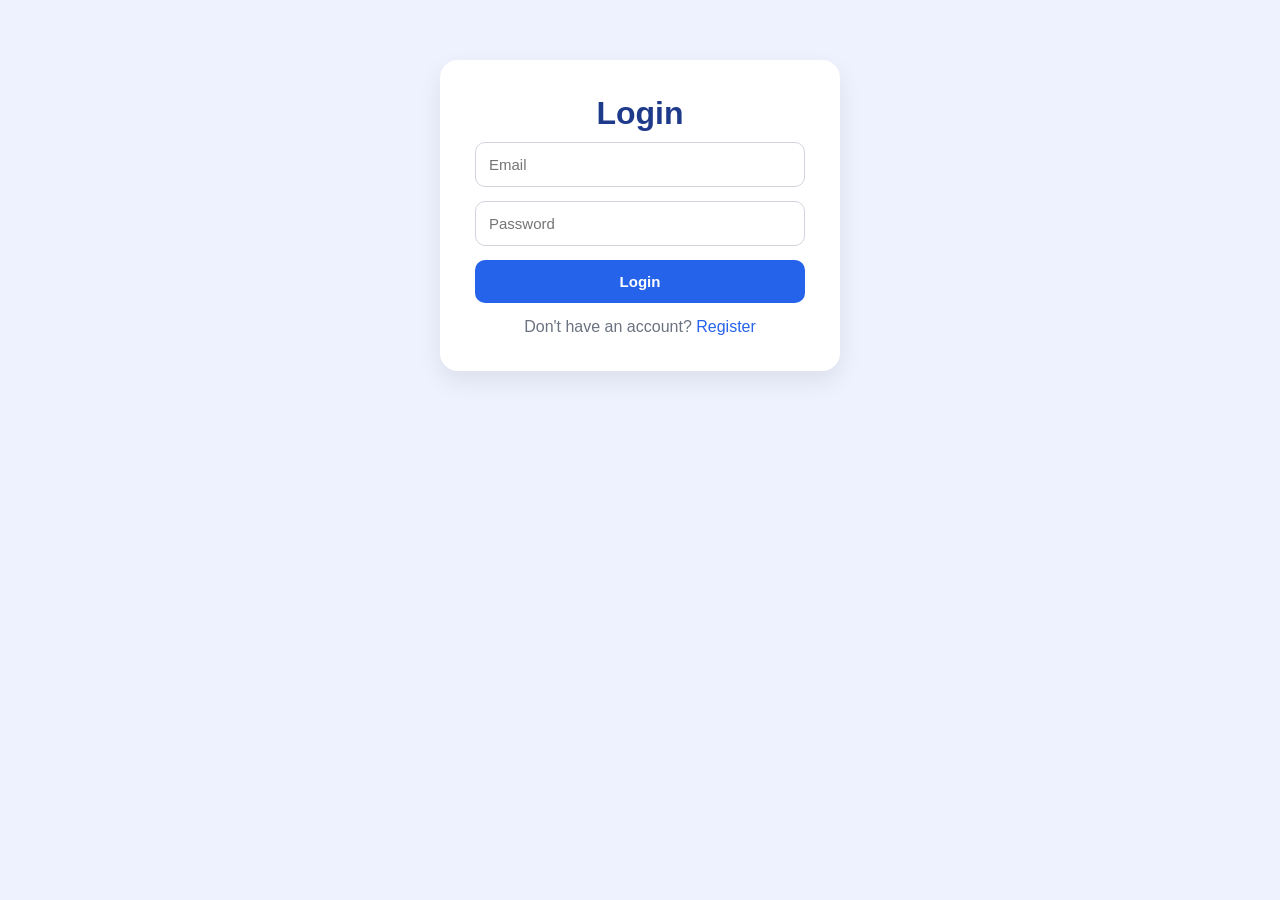
==== dashboard.html @ ea1b263c "Initial commit" ====
<!DOCTYPE html>
<html lang="en">
<head>
  <meta charset="UTF-8">
  <meta name="viewport" content="width=device-width, initial-scale=1.0">
  <title>Dashboard</title>
  <link rel="stylesheet" href="style.css">
</head>
<body>

  <div class="dashboard">

    <div class="topbar">

      <h1>Task Manager</h1>

      <button id="logoutBtn">Logout</button>

    </div>
    <div class="stats">

  <div class="stat-box">
    <h2 id="totalTasks">0</h2>
    <p>Total</p>
  </div>

  <div class="stat-box">
    <h2 id="completedTasks">0</h2>
    <p>Completed</p>
  </div>

  <div class="stat-box">
    <h2 id="pendingTasks">0</h2>
    <p>Pending</p>
  </div>

</div>

    <form id="taskForm">

      <input type="text" id="taskTitle" placeholder="Task title" required>

      <input type="text" id="taskDescription" placeholder="Task description">

      <input type="date" id="taskDate">

      <button type="submit">Add Task</button>

    </form>

    <div id="taskList"></div>

  </div>

  <script src="script.js"></script>

</body>
</html>
---- style.css ----
* {
  margin: 0;
  padding: 0;
  box-sizing: border-box;
}

body {
  font-family: Arial, sans-serif;
  background: #eef2ff;
  color: #1f2937;
}


/* =========================
   HOME / LOGIN / REGISTER
========================= */

.container,
.home-container {
  width: 90%;
  max-width: 400px;
  background: white;
  padding: 35px;
  border-radius: 18px;
  box-shadow: 0 10px 25px rgba(0,0,0,0.08);
  margin: 60px auto;
}

.container h1,
.home-container h1 {
  text-align: center;
  margin-bottom: 10px;
  color: #1e3a8a;
}

.home-container p {
  text-align: center;
  color: #6b7280;
  margin-bottom: 25px;
  line-height: 1.5;
}

form {
  display: flex;
  flex-direction: column;
  gap: 14px;
}

input {
  padding: 13px;
  border: 1px solid #d1d5db;
  border-radius: 10px;
  outline: none;
  font-size: 15px;
  transition: 0.2s;
}

input:focus {
  border-color: #2563eb;
  box-shadow: 0 0 0 3px rgba(37,99,235,0.15);
}

button {
  padding: 13px;
  border: none;
  border-radius: 10px;
  background: #2563eb;
  color: white;
  font-size: 15px;
  cursor: pointer;
  transition: 0.2s;
  font-weight: 600;
}

button:hover {
  transform: translateY(-1px);
  background: #1d4ed8;
}

button:disabled {
  opacity: 0.6;
  cursor: not-allowed;
}

.home-buttons {
  display: flex;
  gap: 12px;
  margin-top: 20px;
}

.home-buttons a {
  flex: 1;
}

.home-buttons button {
  width: 100%;
}

.login-btn {
  background: #16a34a;
}

.login-btn:hover {
  background: #15803d;
}

p {
  margin-top: 15px;
  text-align: center;
  color: #6b7280;
}

a {
  color: #2563eb;
  text-decoration: none;
}


/* =========================
   DASHBOARD
========================= */

.dashboard {
  width: 95%;
  max-width: 900px;
  margin: 40px auto;
}

.topbar {
  display: flex;
  justify-content: space-between;
  align-items: center;
  margin-bottom: 25px;
}

.topbar h1 {
  color: #1e3a8a;
  font-size: 32px;
}

#logoutBtn {
  background: crimson;
}

#logoutBtn:hover {
  background: #b91c1c;
}


/* =========================
   STATS
========================= */

.stats {
  display: grid;
  grid-template-columns: repeat(3, 1fr);
  gap: 18px;
  margin-bottom: 25px;
}

.stat-box {
  background: white;
  padding: 25px;
  border-radius: 16px;
  text-align: center;
  box-shadow: 0 8px 20px rgba(0,0,0,0.06);
}

.stat-box h2 {
  font-size: 32px;
  color: #2563eb;
  margin-bottom: 8px;
}

.stat-box p {
  margin: 0;
  color: #6b7280;
}


/* =========================
   TASK FORM
========================= */

#taskForm {
  background: white;
  padding: 25px;
  border-radius: 16px;
  margin-bottom: 25px;
  box-shadow: 0 8px 20px rgba(0,0,0,0.06);
}


/* =========================
   TASK LIST
========================= */

#taskList {
  display: flex;
  flex-direction: column;
  gap: 18px;
}

.task-card {
  background: white;
  padding: 20px;
  border-radius: 16px;
  box-shadow: 0 8px 20px rgba(0,0,0,0.06);
  transition: 0.2s;
}

.task-card:hover {
  transform: translateY(-3px);
}

.task-card.completed {
  border-left: 6px solid #16a34a;
}

.task-card h3 {
  margin-bottom: 10px;
  color: #111827;
}

.task-card p {
  text-align: left;
  margin: 6px 0;
  color: #4b5563;
}


/* =========================
   TASK BUTTONS
========================= */

.task-buttons {
  display: flex;
  gap: 10px;
  margin-top: 15px;
}

.task-buttons button {
  flex: 1;
}

.delete-btn {
  background: crimson;
}

.delete-btn:hover {
  background: #b91c1c;
}


/* =========================
   MOBILE
========================= */

@media (max-width: 700px) {

  .stats {
    grid-template-columns: 1fr;
  }

  .topbar {
    flex-direction: column;
    gap: 15px;
    text-align: center;
  }

  .task-buttons {
    flex-direction: column;
  }

  .topbar h1 {
    font-size: 26px;
  }

}
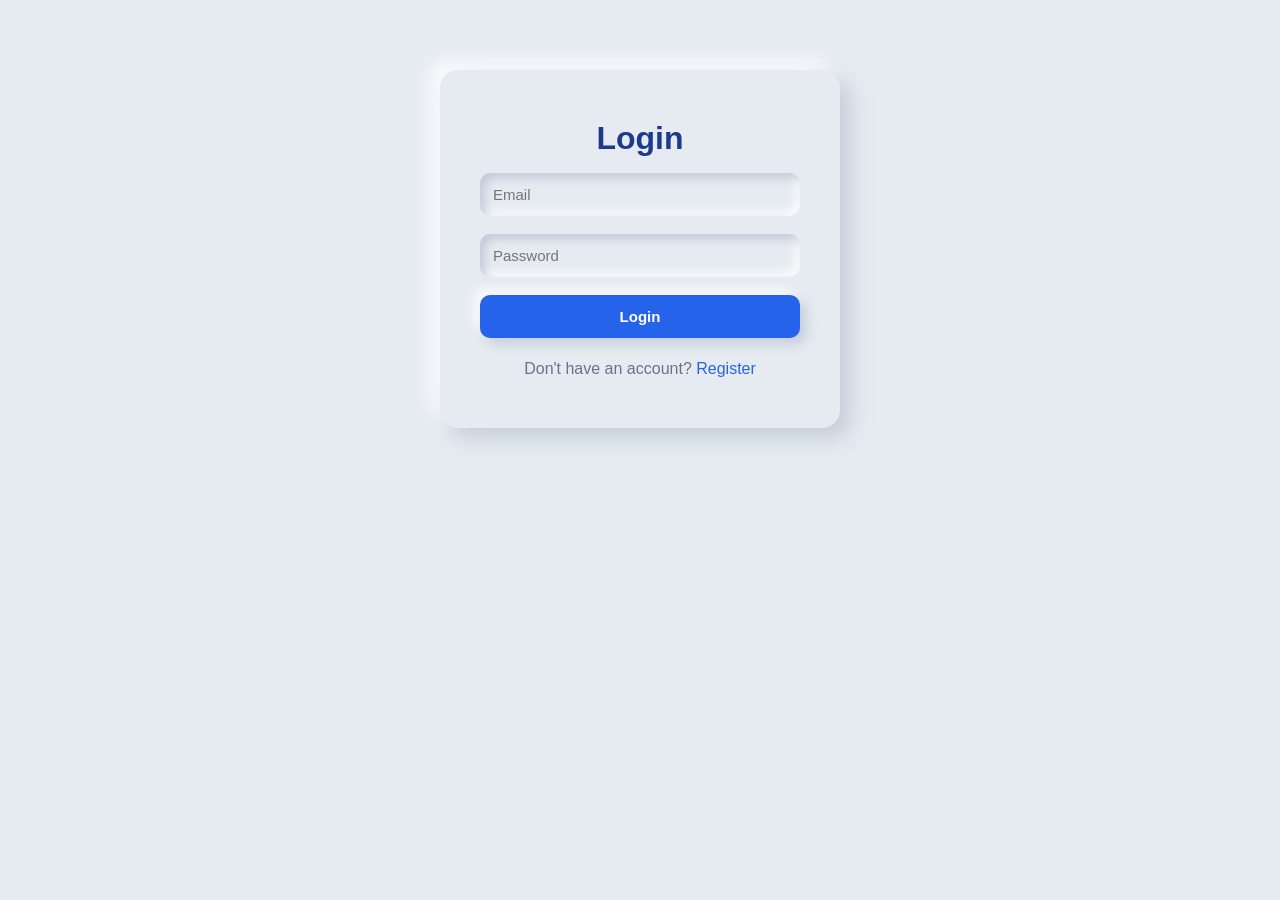
==== commit 9f45c968: "added UI changes and profile" ====
--- a/dashboard.html
+++ b/dashboard.html
@@ -14,7 +14,15 @@
 
       <h1>Task Manager</h1>
 
-      <button id="logoutBtn">Logout</button>
+      <div class="topbar-right">
+
+        <span class="user-name" id="userName"></span>
+
+        <a href="profile.html" class="profile-link">Profile</a>
+
+        <button id="logoutBtn">Logout</button>
+
+      </div>
 
     </div>
     <div class="stats">
@@ -36,6 +44,28 @@
 
 </div>
 
+    <div class="insights">
+
+      <div class="ring-box">
+
+        <div class="ring" id="completionRing">
+          <span id="ringPercent">0%</span>
+        </div>
+
+        <p>Completion</p>
+
+      </div>
+
+      <div class="activity-box">
+
+        <h3>Last 7 days</h3>
+
+        <div class="bars" id="activityBars"></div>
+
+      </div>
+
+    </div>
+
     <form id="taskForm">
 
       <input type="text" id="taskTitle" placeholder="Task title" required>
@@ -48,7 +78,69 @@
 
     </form>
 
+    <div class="toolbar">
+
+      <input type="search" id="taskSearch" placeholder="Search tasks...">
+
+      <select id="taskFilter">
+        <option value="all">All status</option>
+        <option value="Pending">Pending</option>
+        <option value="Completed">Completed</option>
+      </select>
+
+      <select id="taskSort">
+        <option value="newest">Newest first</option>
+        <option value="oldest">Oldest first</option>
+        <option value="due">Due date</option>
+        <option value="title">Title A-Z</option>
+      </select>
+
+    </div>
+
     <div id="taskList"></div>
+
+    <button type="button" id="loadMoreBtn" class="load-more" hidden>
+      Load more
+    </button>
+
+  </div>
+
+  <div class="modal-overlay" id="editModal">
+
+    <div class="modal" role="dialog" aria-modal="true" aria-labelledby="editModalTitle">
+
+      <div class="modal-header">
+
+        <h2 id="editModalTitle">Edit Task</h2>
+
+        <button type="button" class="modal-close" id="modalClose">&times;</button>
+
+      </div>
+
+      <form id="editTaskForm">
+
+        <input type="text" id="editTitle" placeholder="Task title" required>
+
+        <input type="text" id="editDescription" placeholder="Task description">
+
+        <select id="editStatus">
+          <option value="Pending">Pending</option>
+          <option value="Completed">Completed</option>
+        </select>
+
+        <input type="date" id="editDate">
+
+        <div class="modal-buttons">
+
+          <button type="button" class="cancel-btn" id="modalCancel">Cancel</button>
+
+          <button type="submit">Save Changes</button>
+
+        </div>
+
+      </form>
+
+    </div>
 
   </div>
 
--- a/style.css
+++ b/style.css
@@ -4,10 +4,36 @@
   box-sizing: border-box;
 }
 
+:root {
+  --bg: #e6ebf1;
+  --card: #e6ebf1;
+  --text: #2b3648;
+  --text-muted: #64748b;
+  --heading: #1e3a8a;
+  --title: #1f2937;
+  --primary: #2563eb;
+  --primary-hover: #1d4ed8;
+  --danger: #e11d48;
+  --danger-hover: #be123c;
+  --success: #16a34a;
+  --card-shadow: 10px 10px 20px rgba(163, 177, 198, 0.5),
+    -10px -10px 20px rgba(255, 255, 255, 0.9);
+  --neu-sm: 6px 6px 12px rgba(163, 177, 198, 0.5),
+    -6px -6px 12px rgba(255, 255, 255, 0.85);
+  --neu-inset: inset 5px 5px 10px rgba(163, 177, 198, 0.55),
+    inset -5px -5px 10px rgba(255, 255, 255, 0.85);
+  --loader-overlay: rgba(230, 235, 241, 0.88);
+  --spinner-track: #d3dae4;
+  --skeleton: rgba(163, 177, 198, 0.45);
+  --skeleton-hi: rgba(255, 255, 255, 0.8);
+  --focus-ring: rgba(37, 99, 235, 0.25);
+  --hover-soft: #dde3ea;
+}
+
 body {
   font-family: Arial, sans-serif;
-  background: #eef2ff;
-  color: #1f2937;
+  background: var(--bg);
+  color: var(--text);
 }
 
 
@@ -19,62 +45,70 @@
 .home-container {
   width: 90%;
   max-width: 400px;
-  background: white;
-  padding: 35px;
+  background: var(--card);
+  padding: 50px 40px;
   border-radius: 18px;
-  box-shadow: 0 10px 25px rgba(0,0,0,0.08);
-  margin: 60px auto;
+  box-shadow: var(--card-shadow);
+  margin: 70px auto;
 }
 
 .container h1,
 .home-container h1 {
   text-align: center;
-  margin-bottom: 10px;
-  color: #1e3a8a;
+  margin-bottom: 16px;
+  color: var(--heading);
 }
 
 .home-container p {
   text-align: center;
-  color: #6b7280;
-  margin-bottom: 25px;
+  color: var(--text-muted);
+  margin-bottom: 30px;
   line-height: 1.5;
 }
 
 form {
   display: flex;
   flex-direction: column;
-  gap: 14px;
+  gap: 18px;
 }
 
 input {
   padding: 13px;
-  border: 1px solid #d1d5db;
+  border: none;
   border-radius: 10px;
   outline: none;
   font-size: 15px;
+  background: var(--card);
+  color: var(--text);
+  box-shadow: var(--neu-inset);
   transition: 0.2s;
 }
 
 input:focus {
-  border-color: #2563eb;
-  box-shadow: 0 0 0 3px rgba(37,99,235,0.15);
+  box-shadow: var(--neu-inset), 0 0 0 3px var(--focus-ring);
 }
 
 button {
   padding: 13px;
   border: none;
   border-radius: 10px;
-  background: #2563eb;
+  background: var(--primary);
   color: white;
   font-size: 15px;
   cursor: pointer;
   transition: 0.2s;
   font-weight: 600;
+  box-shadow: var(--neu-sm);
 }
 
 button:hover {
   transform: translateY(-1px);
-  background: #1d4ed8;
+  background: var(--primary-hover);
+}
+
+button:active {
+  transform: translateY(0);
+  box-shadow: var(--neu-inset);
 }
 
 button:disabled {
@@ -97,7 +131,7 @@
 }
 
 .login-btn {
-  background: #16a34a;
+  background: var(--success);
 }
 
 .login-btn:hover {
@@ -105,13 +139,13 @@
 }
 
 p {
-  margin-top: 15px;
+  margin-top: 22px;
   text-align: center;
-  color: #6b7280;
+  color: var(--text-muted);
 }
 
 a {
-  color: #2563eb;
+  color: var(--primary);
   text-decoration: none;
 }
 
@@ -123,27 +157,59 @@
 .dashboard {
   width: 95%;
   max-width: 900px;
-  margin: 40px auto;
+  margin: 56px auto;
 }
 
 .topbar {
   display: flex;
   justify-content: space-between;
   align-items: center;
-  margin-bottom: 25px;
+  margin-bottom: 32px;
 }
 
 .topbar h1 {
-  color: #1e3a8a;
+  color: var(--heading);
   font-size: 32px;
 }
 
+.topbar-right {
+  display: flex;
+  align-items: center;
+  gap: 12px;
+}
+
+.user-name {
+  color: var(--text-muted);
+  font-size: 15px;
+  font-weight: 600;
+}
+
+.user-name:empty {
+  display: none;
+}
+
+.profile-link {
+  padding: 13px 20px;
+  border-radius: 10px;
+  background: var(--primary);
+  color: white;
+  font-size: 15px;
+  font-weight: 600;
+  box-shadow: var(--neu-sm);
+  transition: 0.2s;
+}
+
+.profile-link:hover {
+  background: var(--primary-hover);
+  transform: translateY(-1px);
+}
+
 #logoutBtn {
-  background: crimson;
+  background: var(--danger);
 }
 
 #logoutBtn:hover {
-  background: #b91c1c;
+  background: var(--danger-hover);
 }
 
 
@@ -154,27 +220,137 @@
 .stats {
   display: grid;
   grid-template-columns: repeat(3, 1fr);
-  gap: 18px;
-  margin-bottom: 25px;
+  gap: 20px;
+  margin-bottom: 32px;
 }
 
 .stat-box {
-  background: white;
+  background: var(--card);
   padding: 25px;
   border-radius: 16px;
   text-align: center;
-  box-shadow: 0 8px 20px rgba(0,0,0,0.06);
+  box-shadow: var(--card-shadow);
 }
 
 .stat-box h2 {
   font-size: 32px;
-  color: #2563eb;
+  color: var(--primary);
   margin-bottom: 8px;
 }
 
 .stat-box p {
   margin: 0;
-  color: #6b7280;
+  color: var(--text-muted);
+}
+
+
+/* =========================
+   INSIGHTS (CHARTS)
+========================= */
+
+.insights {
+  display: grid;
+  grid-template-columns: 220px 1fr;
+  gap: 20px;
+  margin-bottom: 32px;
+}
+
+.ring-box,
+.activity-box {
+  background: var(--card);
+  border-radius: 16px;
+  padding: 25px;
+  box-shadow: var(--card-shadow);
+  text-align: center;
+}
+
+.ring {
+  position: relative;
+  width: 130px;
+  height: 130px;
+  margin: 0 auto 12px;
+  border-radius: 50%;
+  background: conic-gradient(
+    var(--success) calc(var(--pct, 0) * 1%),
+    var(--spinner-track) 0
+  );
+  display: flex;
+  align-items: center;
+  justify-content: center;
+}
+
+.ring::before {
+  content: "";
+  position: absolute;
+  width: 92px;
+  height: 92px;
+  border-radius: 50%;
+  background: var(--card);
+}
+
+.ring span {
+  position: relative;
+  z-index: 1;
+  font-size: 24px;
+  font-weight: 700;
+  color: var(--title);
+}
+
+.ring-box p {
+  margin: 0;
+  color: var(--text-muted);
+  font-weight: 600;
+}
+
+.activity-box h3 {
+  text-align: left;
+  color: var(--title);
+  font-size: 17px;
+  margin-bottom: 16px;
+}
+
+.bars {
+  display: flex;
+  gap: 10px;
+  align-items: flex-end;
+  height: 130px;
+}
+
+.bar-col {
+  flex: 1;
+  height: 100%;
+  display: flex;
+  flex-direction: column;
+  justify-content: flex-end;
+  align-items: center;
+  gap: 5px;
+}
+
+.bar-count {
+  font-size: 11px;
+  font-weight: 700;
+  color: var(--text-muted);
+  min-height: 13px;
+}
+
+.bar {
+  width: 100%;
+  max-width: 34px;
+  border-radius: 8px;
+  background: linear-gradient(180deg, #3b82f6, #2563eb);
+  box-shadow: var(--neu-sm);
+  transition: height 0.4s;
+}
+
+.bar.zero {
+  background: var(--spinner-track);
+  box-shadow: none;
+}
+
+.bar-day {
+  font-size: 12px;
+  font-weight: 700;
+  color: var(--text-muted);
 }
 
 
@@ -183,11 +359,11 @@
 ========================= */
 
 #taskForm {
-  background: white;
-  padding: 25px;
+  background: var(--card);
+  padding: 30px;
   border-radius: 16px;
-  margin-bottom: 25px;
-  box-shadow: 0 8px 20px rgba(0,0,0,0.06);
+  margin-bottom: 32px;
+  box-shadow: var(--card-shadow);
 }
 
 
@@ -198,14 +374,14 @@
 #taskList {
   display: flex;
   flex-direction: column;
-  gap: 18px;
+  gap: 20px;
 }
 
 .task-card {
-  background: white;
+  background: var(--card);
   padding: 20px;
   border-radius: 16px;
-  box-shadow: 0 8px 20px rgba(0,0,0,0.06);
+  box-shadow: var(--card-shadow);
   transition: 0.2s;
 }
 
@@ -214,18 +390,20 @@
 }
 
 .task-card.completed {
-  border-left: 6px solid #16a34a;
+  box-shadow: var(--card-shadow), inset 6px 0 0 var(--success);
 }
 
 .task-card h3 {
   margin-bottom: 10px;
-  color: #111827;
+  color: var(--title);
+  overflow-wrap: anywhere;
 }
 
 .task-card p {
   text-align: left;
   margin: 6px 0;
   color: #4b5563;
+  overflow-wrap: anywhere;
 }
 
 
@@ -244,11 +422,400 @@
 }
 
 .delete-btn {
-  background: crimson;
+  background: var(--danger);
 }
 
 .delete-btn:hover {
-  background: #b91c1c;
+  background: var(--danger-hover);
+}
+
+
+/* =========================
+   LOADER + TOAST
+========================= */
+
+.loader-overlay {
+  position: fixed;
+  inset: 0;
+  background: var(--loader-overlay);
+  display: none;
+  flex-direction: column;
+  justify-content: center;
+  align-items: center;
+  gap: 16px;
+  z-index: 200;
+}
+
+.loader-overlay.active {
+  display: flex;
+}
+
+.spinner {
+  width: 46px;
+  height: 46px;
+  border: 5px solid var(--spinner-track);
+  border-top-color: var(--primary);
+  border-radius: 50%;
+  animation: spin 0.8s linear infinite;
+}
+
+.loader-overlay p {
+  margin: 0;
+  color: var(--heading);
+  font-weight: 600;
+}
+
+@keyframes spin {
+  to {
+    transform: rotate(360deg);
+  }
+}
+
+.toast {
+  position: fixed;
+  top: 25px;
+  left: 50%;
+  transform: translate(-50%, -20px);
+  padding: 13px 22px;
+  border-radius: 14px;
+  color: white;
+  font-size: 15px;
+  font-weight: 600;
+  box-shadow: 0 10px 24px rgba(100, 116, 139, 0.35);
+  opacity: 0;
+  z-index: 300;
+  transition: 0.3s;
+  max-width: 90%;
+  text-align: center;
+}
+
+.toast.show {
+  opacity: 1;
+  transform: translate(-50%, 0);
+}
+
+.toast.success {
+  background: var(--success);
+}
+
+.toast.error {
+  background: var(--danger);
+}
+
+.toast {
+  display: flex;
+  align-items: center;
+  gap: 14px;
+}
+
+.toast-action {
+  background: transparent;
+  border: 1px solid rgba(255, 255, 255, 0.7);
+  box-shadow: none;
+  color: white;
+  padding: 6px 14px;
+  font-size: 13px;
+  border-radius: 8px;
+  font-weight: 700;
+  flex: none;
+}
+
+.toast-action:hover {
+  background: rgba(255, 255, 255, 0.15);
+  transform: none;
+}
+
+.toast-action:active {
+  box-shadow: none;
+}
+
+
+/* =========================
+   TOOLBAR
+========================= */
+
+.toolbar {
+  display: flex;
+  flex-wrap: wrap;
+  gap: 12px;
+  background: var(--card);
+  padding: 18px;
+  border-radius: 16px;
+  margin-bottom: 32px;
+  box-shadow: var(--card-shadow);
+}
+
+.toolbar input {
+  flex: 1;
+  min-width: 180px;
+}
+
+.toolbar select {
+  padding: 13px;
+  border: none;
+  border-radius: 10px;
+  outline: none;
+  font-size: 15px;
+  background: var(--card);
+  color: var(--text);
+  cursor: pointer;
+  transition: 0.2s;
+  box-shadow: var(--neu-inset);
+}
+
+.toolbar select:focus {
+  box-shadow: var(--neu-inset), 0 0 0 3px var(--focus-ring);
+}
+
+.toolbar option,
+#editTaskForm option {
+  background: #ffffff;
+  color: #2b3648;
+  padding: 10px 12px;
+  line-height: 1.4;
+}
+
+.toolbar option:hover,
+#editTaskForm option:hover,
+.toolbar option:checked,
+#editTaskForm option:checked {
+  background: #dbe7ff;
+  color: #1e3a8a;
+}
+
+@supports selector(::picker(select)) {
+
+  .toolbar select::picker(select),
+  #editTaskForm select::picker(select) {
+    background: #ffffff;
+    border: none;
+    border-radius: 12px;
+    padding: 6px;
+    margin-top: 6px;
+    box-shadow: 10px 10px 20px rgba(163, 177, 198, 0.5),
+      -10px -10px 20px rgba(255, 255, 255, 0.9);
+  }
+
+  .toolbar option,
+  #editTaskForm option {
+    border-radius: 8px;
+    margin: 2px 0;
+  }
+
+}
+
+
+/* =========================
+   BADGES + EMPTY + SKELETON
+========================= */
+
+.badge {
+  display: inline-block;
+  margin-left: 8px;
+  padding: 3px 11px;
+  border-radius: 999px;
+  font-size: 12px;
+  font-weight: 700;
+  vertical-align: middle;
+  box-shadow: var(--neu-sm);
+}
+
+.overdue-badge {
+  background: #ffe4e6;
+  color: #be123c;
+}
+
+.task-card.overdue {
+  box-shadow: var(--card-shadow), inset 6px 0 0 var(--danger);
+}
+
+.empty-state {
+  background: var(--card);
+  padding: 45px 20px;
+  border-radius: 16px;
+  text-align: center;
+  box-shadow: var(--card-shadow);
+}
+
+.empty-state h3 {
+  color: var(--title);
+  margin-bottom: 8px;
+}
+
+.empty-state p {
+  margin: 0;
+  color: var(--text-muted);
+}
+
+.skeleton-card {
+  background: var(--card);
+  padding: 20px;
+  border-radius: 16px;
+  box-shadow: var(--card-shadow);
+}
+
+.skeleton-line {
+  height: 14px;
+  border-radius: 7px;
+  margin-bottom: 12px;
+  background: linear-gradient(
+    90deg,
+    var(--skeleton) 25%,
+    var(--skeleton-hi) 50%,
+    var(--skeleton) 75%
+  );
+  background-size: 200% 100%;
+  animation: shimmer 1.2s infinite;
+}
+
+.skeleton-line:last-child {
+  margin-bottom: 0;
+}
+
+.w40 { width: 40%; }
+.w60 { width: 60%; }
+.w80 { width: 80%; }
+
+@keyframes shimmer {
+  to {
+    background-position: -200% 0;
+  }
+}
+
+.load-more {
+  width: 100%;
+  margin-top: 20px;
+  background: var(--card);
+  color: var(--primary);
+  box-shadow: var(--neu-sm);
+}
+
+.load-more:hover {
+  background: var(--card);
+  color: var(--primary-hover);
+}
+
+.load-more[hidden] {
+  display: none;
+}
+
+input[readonly] {
+  color: var(--text-muted);
+  cursor: not-allowed;
+}
+
+
+/* =========================
+   EDIT MODAL
+========================= */
+
+body.modal-open {
+  overflow: hidden;
+}
+
+.modal-overlay {
+  position: fixed;
+  inset: 0;
+  background: rgba(100, 116, 139, 0.3);
+  backdrop-filter: blur(3px);
+  display: none;
+  justify-content: center;
+  align-items: center;
+  z-index: 100;
+  padding: 20px;
+}
+
+.modal-overlay.active {
+  display: flex;
+}
+
+.modal {
+  background: var(--card);
+  width: 100%;
+  max-width: 420px;
+  padding: 25px;
+  border-radius: 20px;
+  box-shadow: var(--card-shadow);
+  max-height: calc(100vh - 40px);
+  max-height: calc(100dvh - 40px);
+  overflow-y: auto;
+}
+
+.modal-header {
+  display: flex;
+  justify-content: space-between;
+  align-items: center;
+  margin-bottom: 20px;
+}
+
+.modal-header h2 {
+  color: var(--heading);
+  font-size: 22px;
+}
+
+.modal-close {
+  background: transparent;
+  box-shadow: none;
+  color: var(--text-muted);
+  font-size: 28px;
+  line-height: 1;
+  padding: 0 8px;
+  border-radius: 10px;
+}
+
+.modal-close:hover {
+  background: var(--hover-soft);
+  color: var(--heading);
+  transform: none;
+}
+
+.modal-close:active {
+  box-shadow: none;
+}
+
+#editTaskForm select {
+  padding: 13px;
+  border: none;
+  border-radius: 10px;
+  outline: none;
+  font-size: 15px;
+  background: var(--card);
+  color: var(--text);
+  transition: 0.2s;
+  box-shadow: var(--neu-inset);
+}
+
+#editTaskForm select:focus {
+  box-shadow: var(--neu-inset), 0 0 0 3px var(--focus-ring);
+}
+
+.toolbar select,
+#editTaskForm select {
+  appearance: none;
+  -webkit-appearance: none;
+  padding-right: 40px;
+  background-image: url("data:image/svg+xml,%3Csvg xmlns='http://www.w3.org/2000/svg' width='12' height='8' viewBox='0 0 12 8'%3E%3Cpath d='M1 1l5 5 5-5' stroke='%2364748b' stroke-width='2' fill='none' stroke-linecap='round' stroke-linejoin='round'/%3E%3C/svg%3E");
+  background-repeat: no-repeat;
+  background-position: right 14px center;
+}
+
+.modal-buttons {
+  display: flex;
+  gap: 12px;
+}
+
+.modal-buttons button {
+  flex: 1;
+}
+
+.cancel-btn {
+  background: var(--card);
+  color: var(--text-muted);
+}
+
+.cancel-btn:hover {
+  background: var(--card);
+  color: var(--text);
 }
 
 
@@ -257,10 +824,6 @@
 ========================= */
 
 @media (max-width: 700px) {
-
-  .stats {
-    grid-template-columns: 1fr;
-  }
 
   .topbar {
     flex-direction: column;
@@ -276,4 +839,45 @@
     font-size: 26px;
   }
 
+  .modal {
+    padding: 20px;
+  }
+
+  .toolbar {
+    flex-direction: column;
+  }
+
+  .toolbar input,
+  .toolbar select {
+    width: 100%;
+    min-width: 0;
+  }
+
+  .toast {
+    width: calc(100% - 30px);
+    justify-content: center;
+  }
+
+  .insights {
+    grid-template-columns: 1fr;
+  }
+
+  .topbar-right {
+    flex-wrap: wrap;
+    justify-content: center;
+  }
+
+}
+
+
+@media (max-width: 560px) {
+
+  .stats {
+    grid-template-columns: 1fr;
+  }
+
+  .stat-box {
+    padding: 18px;
+  }
+
 }
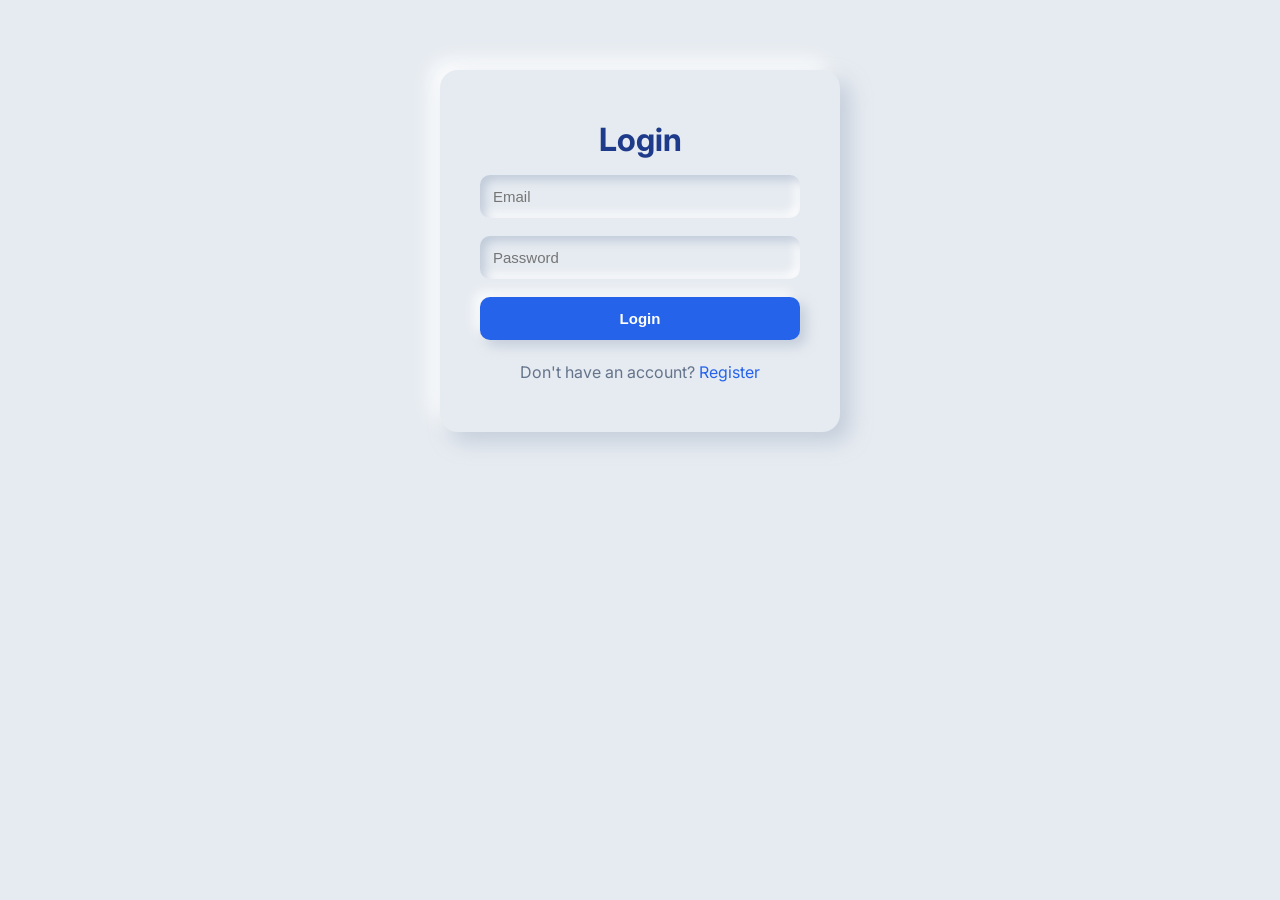
==== commit c569f44f: "made changes in UI" ====
--- a/dashboard.html
+++ b/dashboard.html
@@ -12,11 +12,15 @@
 
     <div class="topbar">
 
-      <h1>Task Manager</h1>
+      <div class="topbar-left">
+
+        <h1>Task Manager</h1>
+
+        <p class="welcome-text" id="welcomeText"></p>
+
+      </div>
 
       <div class="topbar-right">
-
-        <span class="user-name" id="userName"></span>
 
         <a href="profile.html" class="profile-link">Profile</a>
 
--- a/style.css
+++ b/style.css
@@ -1,3 +1,5 @@
+@import url('https://fonts.googleapis.com/css2?family=Inter:wght@400;500;600;700;800&display=swap');
+
 * {
   margin: 0;
   padding: 0;
@@ -31,7 +33,7 @@
 }
 
 body {
-  font-family: Arial, sans-serif;
+  font-family: 'Inter', Arial, sans-serif;
   background: var(--bg);
   color: var(--text);
 }
@@ -167,25 +169,28 @@
   margin-bottom: 32px;
 }
 
-.topbar h1 {
+.topbar-left h1 {
   color: var(--heading);
   font-size: 32px;
 }
 
+.welcome-text {
+  color: var(--primary);
+  font-size: 18px;
+  font-weight: 700;
+  letter-spacing: 0.01em;
+  text-align: left;
+  margin-top: 10px;
+}
+
+.welcome-text:empty {
+  display: none;
+}
+
 .topbar-right {
   display: flex;
   align-items: center;
   gap: 12px;
-}
-
-.user-name {
-  color: var(--text-muted);
-  font-size: 15px;
-  font-weight: 600;
-}
-
-.user-name:empty {
-  display: none;
 }
 
 .profile-link {
